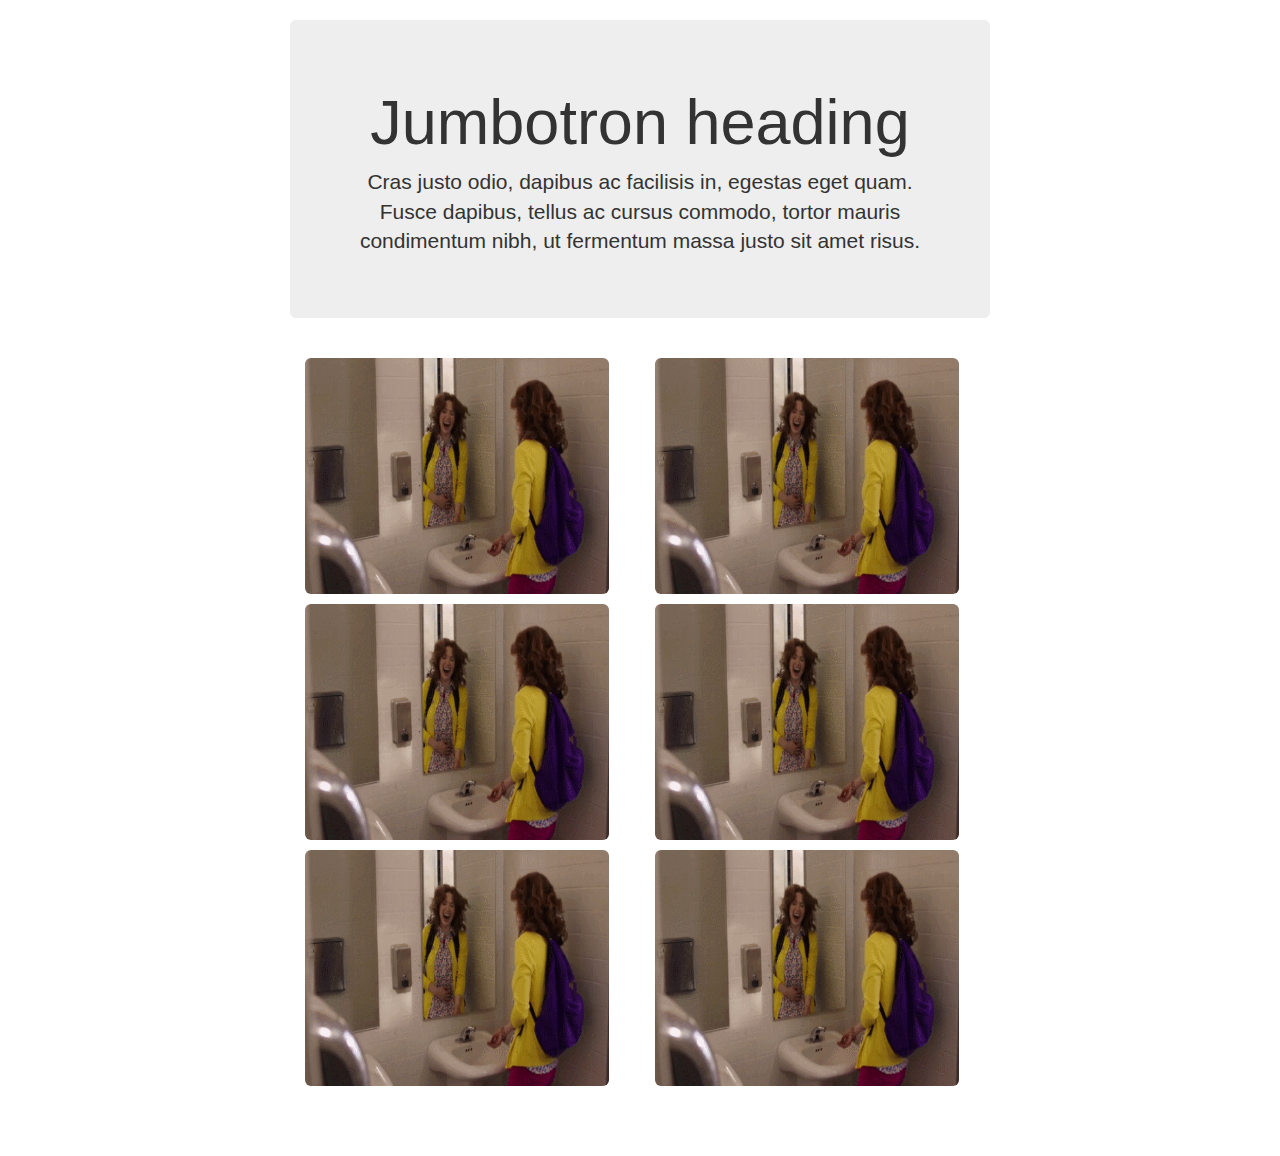
==== index.html @ ec5c8296 "two col" ====
<!DOCTYPE html>
<html lang="en">
  <head>
    <meta charset="utf-8">
    <meta http-equiv="X-UA-Compatible" content="IE=edge">
    <meta name="viewport" content="width=device-width, initial-scale=1">
    <!-- The above 3 meta tags *must* come first in the head; any other head content must come *after* these tags -->
    <meta name="description" content="">
    <meta name="author" content="">
    <link rel="icon" href="../../favicon.ico">

    <title>Narrow Jumbotron Template for Bootstrap</title>

    <!-- Bootstrap core CSS -->
    <link href="https://maxcdn.bootstrapcdn.com/bootstrap/3.3.7/css/bootstrap.min.css" rel="stylesheet">

    <!-- IE10 viewport hack for Surface/desktop Windows 8 bug -->
    <link href="../../assets/css/ie10-viewport-bug-workaround.css" rel="stylesheet">

    <!-- Custom styles for this template -->
    <link href="jumbotron-narrow.css" rel="stylesheet">

    <!-- Just for debugging purposes. Don't actually copy these 2 lines! -->
    <!--[if lt IE 9]><script src="../../assets/js/ie8-responsive-file-warning.js"></script><![endif]-->
    <script src="../../assets/js/ie-emulation-modes-warning.js"></script>

    <!-- HTML5 shim and Respond.js for IE8 support of HTML5 elements and media queries -->
    <!--[if lt IE 9]>
      <script src="https://oss.maxcdn.com/html5shiv/3.7.3/html5shiv.min.js"></script>
      <script src="https://oss.maxcdn.com/respond/1.4.2/respond.min.js"></script>
    <![endif]-->
  </head>

  <body>

    <div class="container">

      <div class="jumbotron">
        <h1>Jumbotron heading</h1>
        <p class="lead">Cras justo odio, dapibus ac facilisis in, egestas eget quam. Fusce dapibus, tellus ac cursus commodo, tortor mauris condimentum nibh, ut fermentum massa justo sit amet risus.</p>
      </div>

      <div class="row marketing">
        <div class="col-lg-6">
          <p><img src="test.gif" class="img-rounded" alt="washing" width="304" height="236"></p>
          <p><img src="test.gif" class="img-rounded" alt="washing" width="304" height="236"></p>
          <p><img src="test.gif" class="img-rounded" alt="washing" width="304" height="236"></p>
        </div>

        <div class="col-lg-6">
          <p><img src="test.gif" class="img-rounded" alt="washing" width="304" height="236"></p>
          <p><img src="test.gif" class="img-rounded" alt="washing" width="304" height="236"></p>
          <p><img src="test.gif" class="img-rounded" alt="washing" width="304" height="236"></p>
        </div>
      </div>

    </div> <!-- /container -->


    <!-- IE10 viewport hack for Surface/desktop Windows 8 bug -->
    <script src="../../assets/js/ie10-viewport-bug-workaround.js"></script>
  </body>
</html>
---- jumbotron-narrow.css ----
/* Space out content a bit */
body {
  padding-top: 20px;
  padding-bottom: 20px;
}

/* Everything but the jumbotron gets side spacing for mobile first views */
.header,
.marketing,
.footer {
  padding-right: 15px;
  padding-left: 15px;
}

/* Custom page header */
.header {
  padding-bottom: 20px;
  border-bottom: 1px solid #e5e5e5;
}
/* Make the masthead heading the same height as the navigation */
.header h3 {
  margin-top: 0;
  margin-bottom: 0;
  line-height: 40px;
}

/* Custom page footer */
.footer {
  padding-top: 19px;
  color: #777;
  border-top: 1px solid #e5e5e5;
}

/* Customize container */
@media (min-width: 768px) {
  .container {
    max-width: 730px;
  }
}
.container-narrow > hr {
  margin: 30px 0;
}

/* Main marketing message and sign up button */
.jumbotron {
  text-align: center;
  border-bottom: 1px solid #e5e5e5;
}
.jumbotron .btn {
  padding: 14px 24px;
  font-size: 21px;
}

/* Supporting marketing content */
.marketing {
  margin: 40px 0;
}
.marketing p + h4 {
  margin-top: 28px;
}

/* Responsive: Portrait tablets and up */
@media screen and (min-width: 768px) {
  /* Remove the padding we set earlier */
  .header,
  .marketing,
  .footer {
    padding-right: 0;
    padding-left: 0;
  }
  /* Space out the masthead */
  .header {
    margin-bottom: 30px;
  }
  /* Remove the bottom border on the jumbotron for visual effect */
  .jumbotron {
    border-bottom: 0;
  }
}
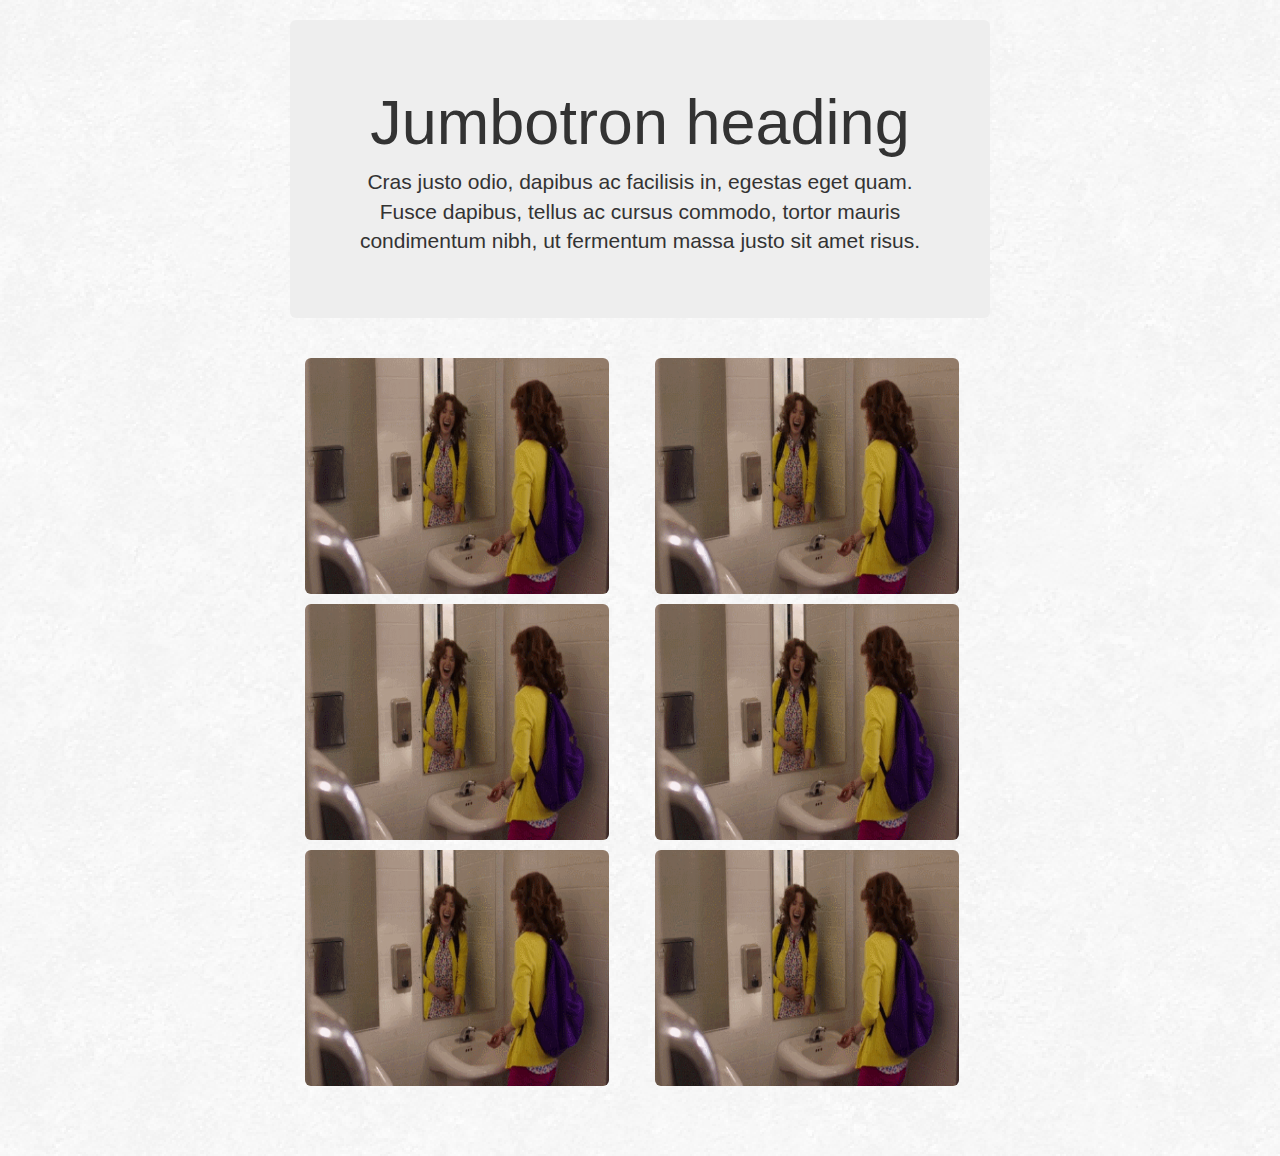
==== commit 5cd0593a: "wawht" ====
--- a/index.html
+++ b/index.html
@@ -31,6 +31,7 @@
     <![endif]-->
   </head>
 
+  
   <body>
 
     <div class="container">
--- a/jumbotron-narrow.css
+++ b/jumbotron-narrow.css
@@ -2,6 +2,7 @@
 body {
   padding-top: 20px;
   padding-bottom: 20px;
+  background-image: url("bg.png");
 }
 
 /* Everything but the jumbotron gets side spacing for mobile first views */
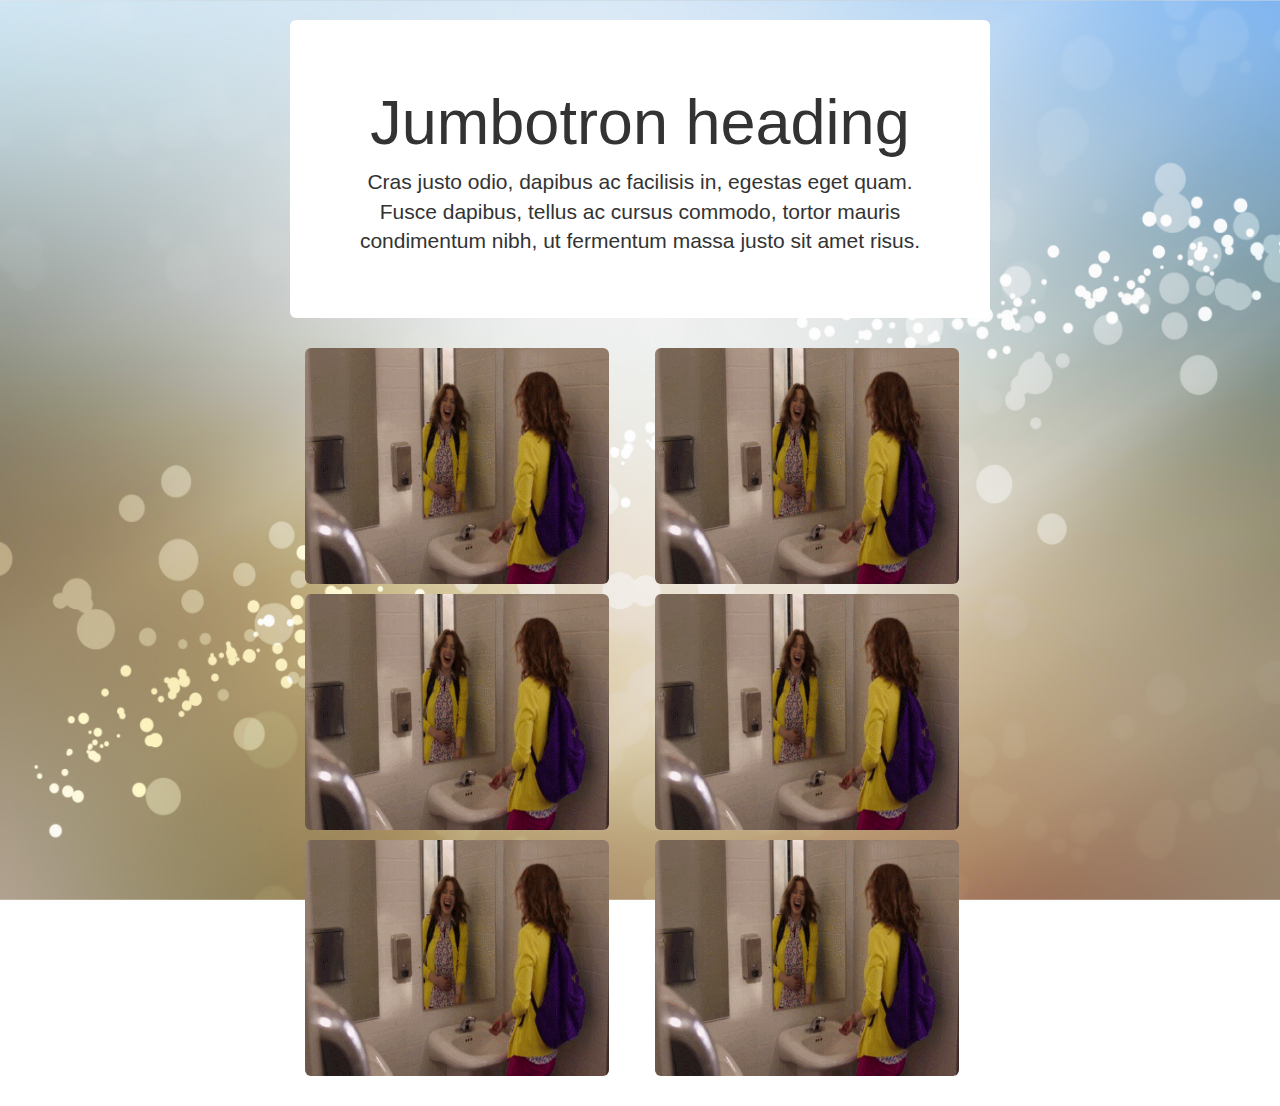
==== commit bc9c27c7: "added fixed background" ====
--- a/index.html
+++ b/index.html
@@ -33,7 +33,7 @@
 
   
   <body>
-
+     <img src="Stripe Blurred Backgrounds-8.jpg" class="bg">
     <div class="container">
 
       <div class="jumbotron">
@@ -54,9 +54,10 @@
           <p><img src="test.gif" class="img-rounded" alt="washing" width="304" height="236"></p>
         </div>
       </div>
-
+	  
+	
     </div> <!-- /container -->
-
+   
 
     <!-- IE10 viewport hack for Surface/desktop Windows 8 bug -->
     <script src="../../assets/js/ie10-viewport-bug-workaround.js"></script>
--- a/jumbotron-narrow.css
+++ b/jumbotron-narrow.css
@@ -2,15 +2,33 @@
 body {
   padding-top: 20px;
   padding-bottom: 20px;
-  background-image: url("bg.png");
+  #background-image: url("Stripe Blurred Backgrounds-8.jpg");
+  #background-color: #000033;
 }
+
+img.bg {
+  /* Set rules to fill background */
+  min-height: 100%;
+  min-width: 100%;
+	
+  /* Set up proportionate scaling */
+  width: 100%;
+  height: auto;
+	
+  /* Set up positioning */
+  position: fixed;
+  top: 0;
+  left: 0;
+  z-index: -1;
+}
+
 
 /* Everything but the jumbotron gets side spacing for mobile first views */
 .header,
 .marketing,
 .footer {
-  padding-right: 15px;
-  padding-left: 15px;
+  padding-right: 0px;
+  padding-left: 0px;
 }
 
 /* Custom page header */
@@ -46,6 +64,7 @@
 .jumbotron {
   text-align: center;
   border-bottom: 1px solid #e5e5e5;
+  background-color: white;
 }
 .jumbotron .btn {
   padding: 14px 24px;
@@ -54,7 +73,7 @@
 
 /* Supporting marketing content */
 .marketing {
-  margin: 40px 0;
+  margin: 0px 0;
 }
 .marketing p + h4 {
   margin-top: 28px;
@@ -69,6 +88,10 @@
     padding-right: 0;
     padding-left: 0;
   }
+  img.bg {
+	#left: 50%;
+    #margin-left: -768px;   /* 50% */
+  }
   /* Space out the masthead */
   .header {
     margin-bottom: 30px;
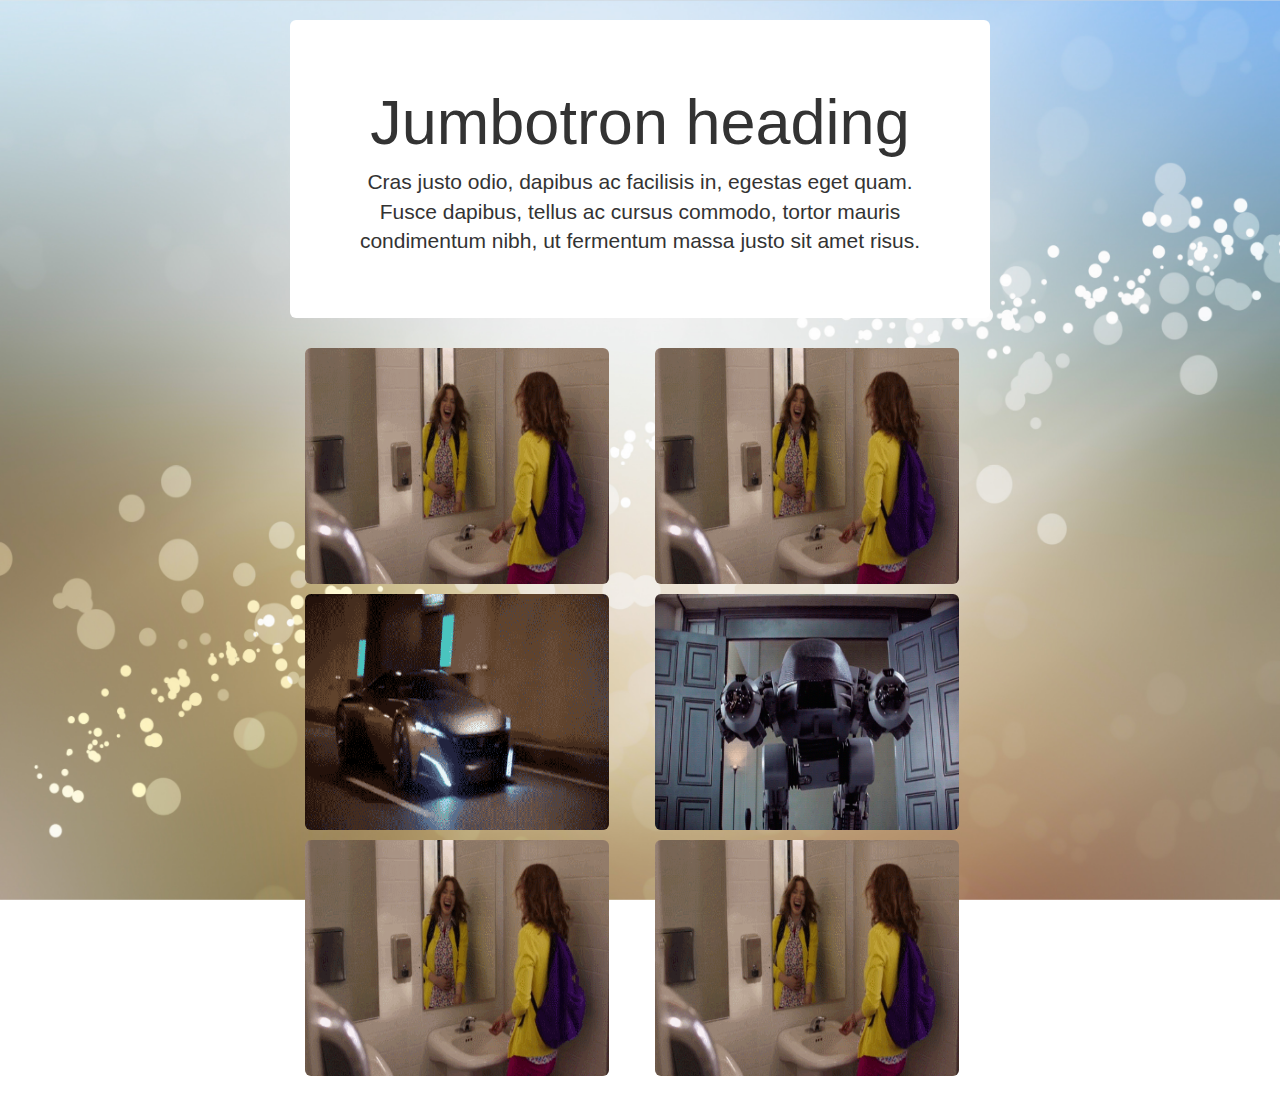
==== commit 05a64733: "adding some picture" ====
--- a/index.html
+++ b/index.html
@@ -43,15 +43,15 @@
 
       <div class="row marketing">
         <div class="col-lg-6">
-          <p><img src="test.gif" class="img-rounded" alt="washing" width="304" height="236"></p>
-          <p><img src="test.gif" class="img-rounded" alt="washing" width="304" height="236"></p>
-          <p><img src="test.gif" class="img-rounded" alt="washing" width="304" height="236"></p>
+          <p><a href="washing.html"><img src="test.gif" class="img-rounded" alt="washing" width="304" height="236"></a></p>
+		  <p><a href="cars.html"><img src="car.gif" class="img-rounded" alt="washing" width="304" height="236"></a></p>
+		  <p><a href="colorblind.html"><img src="test.gif" class="img-rounded" alt="washing" width="304" height="236"></a></p>
         </div>
 
         <div class="col-lg-6">
-          <p><img src="test.gif" class="img-rounded" alt="washing" width="304" height="236"></p>
-          <p><img src="test.gif" class="img-rounded" alt="washing" width="304" height="236"></p>
-          <p><img src="test.gif" class="img-rounded" alt="washing" width="304" height="236"></p>
+		  <p><a href="doors.html"><img src="test.gif" class="img-rounded" alt="washing" width="304" height="236"></a></p>
+		  <p><a href="predictions.html"><img src="crime.gif" class="img-rounded" alt="washing" width="304" height="236"></a></p>
+		  <p><a href="bankloan.html"><img src="test.gif" class="img-rounded" alt="washing" width="304" height="236"></a></p>
         </div>
       </div>
 	  
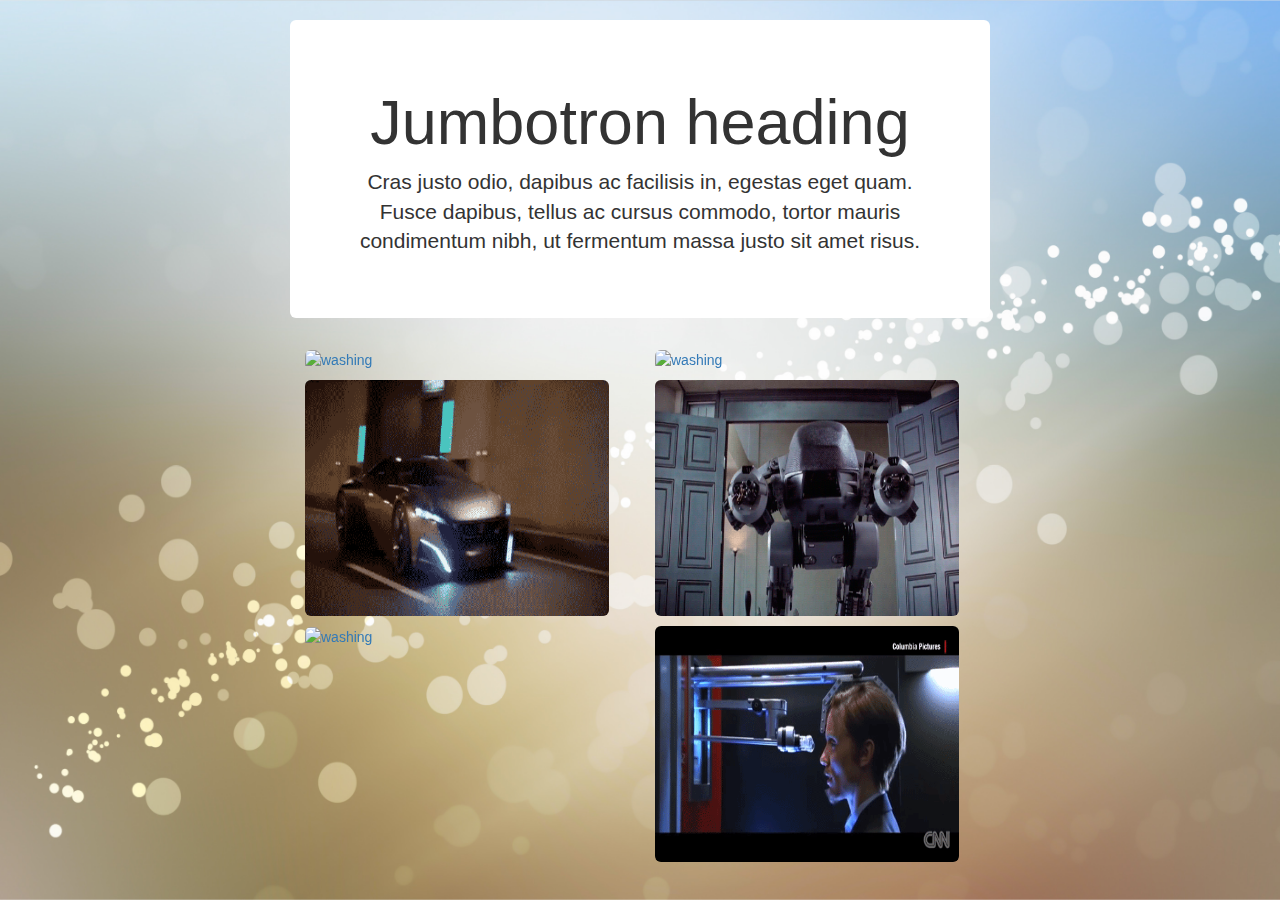
==== commit e53b1820: "adding stuff" ====
--- a/index.html
+++ b/index.html
@@ -43,15 +43,15 @@
 
       <div class="row marketing">
         <div class="col-lg-6">
-          <p><a href="washing.html"><img src="test.gif" class="img-rounded" alt="washing" width="304" height="236"></a></p>
+          <p><a href="washing.html"><img src="handwash.gif" class="img-rounded" alt="washing" width="304" height="236"></a></p>
 		  <p><a href="cars.html"><img src="car.gif" class="img-rounded" alt="washing" width="304" height="236"></a></p>
-		  <p><a href="colorblind.html"><img src="test.gif" class="img-rounded" alt="washing" width="304" height="236"></a></p>
+		  <p><a href="colorblind.html"><img src="line.gif" class="img-rounded" alt="washing" width="304" height="236"></a></p>
         </div>
 
         <div class="col-lg-6">
-		  <p><a href="doors.html"><img src="test.gif" class="img-rounded" alt="washing" width="304" height="236"></a></p>
+		  <p><a href="doors.html"><img src="door.gif" class="img-rounded" alt="washing" width="304" height="236"></a></p>
 		  <p><a href="predictions.html"><img src="crime.gif" class="img-rounded" alt="washing" width="304" height="236"></a></p>
-		  <p><a href="bankloan.html"><img src="test.gif" class="img-rounded" alt="washing" width="304" height="236"></a></p>
+		  <p><a href="bankloan.html"><img src="eyes.gif" class="img-rounded" alt="washing" width="304" height="236"></a></p>
         </div>
       </div>
 	  
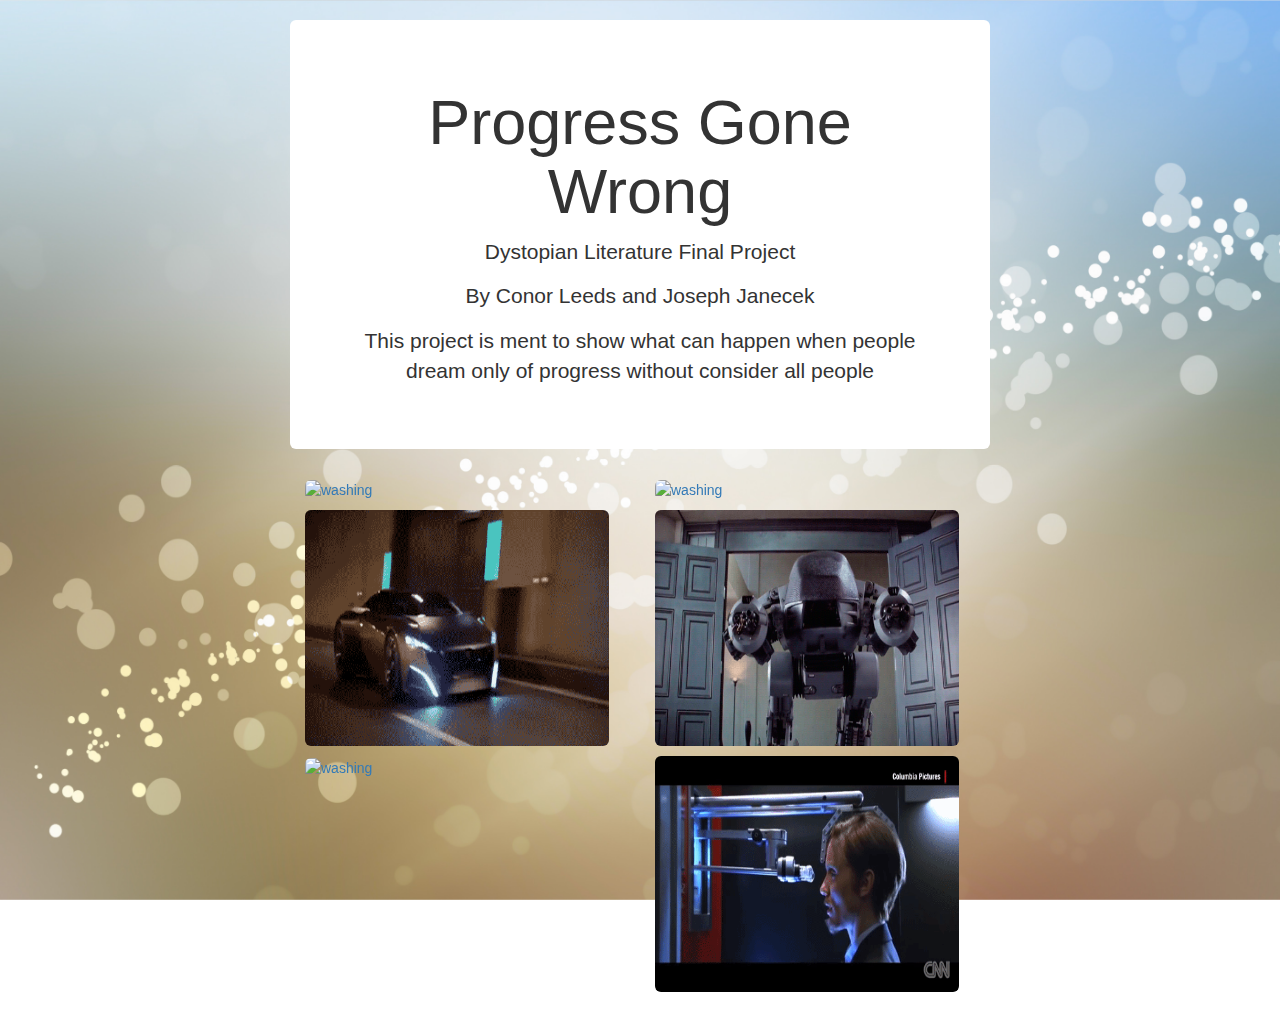
==== commit f323105b: "done" ====
--- a/index.html
+++ b/index.html
@@ -37,8 +37,10 @@
     <div class="container">
 
       <div class="jumbotron">
-        <h1>Jumbotron heading</h1>
-        <p class="lead">Cras justo odio, dapibus ac facilisis in, egestas eget quam. Fusce dapibus, tellus ac cursus commodo, tortor mauris condimentum nibh, ut fermentum massa justo sit amet risus.</p>
+        <h1>Progress Gone Wrong</h1>
+        <p class="lead">Dystopian Literature Final Project</p>
+		<p> By Conor Leeds and Joseph Janecek</p>
+		<p>This project is ment to show what can happen when people dream only of progress without consider all people</p>
       </div>
 
       <div class="row marketing">
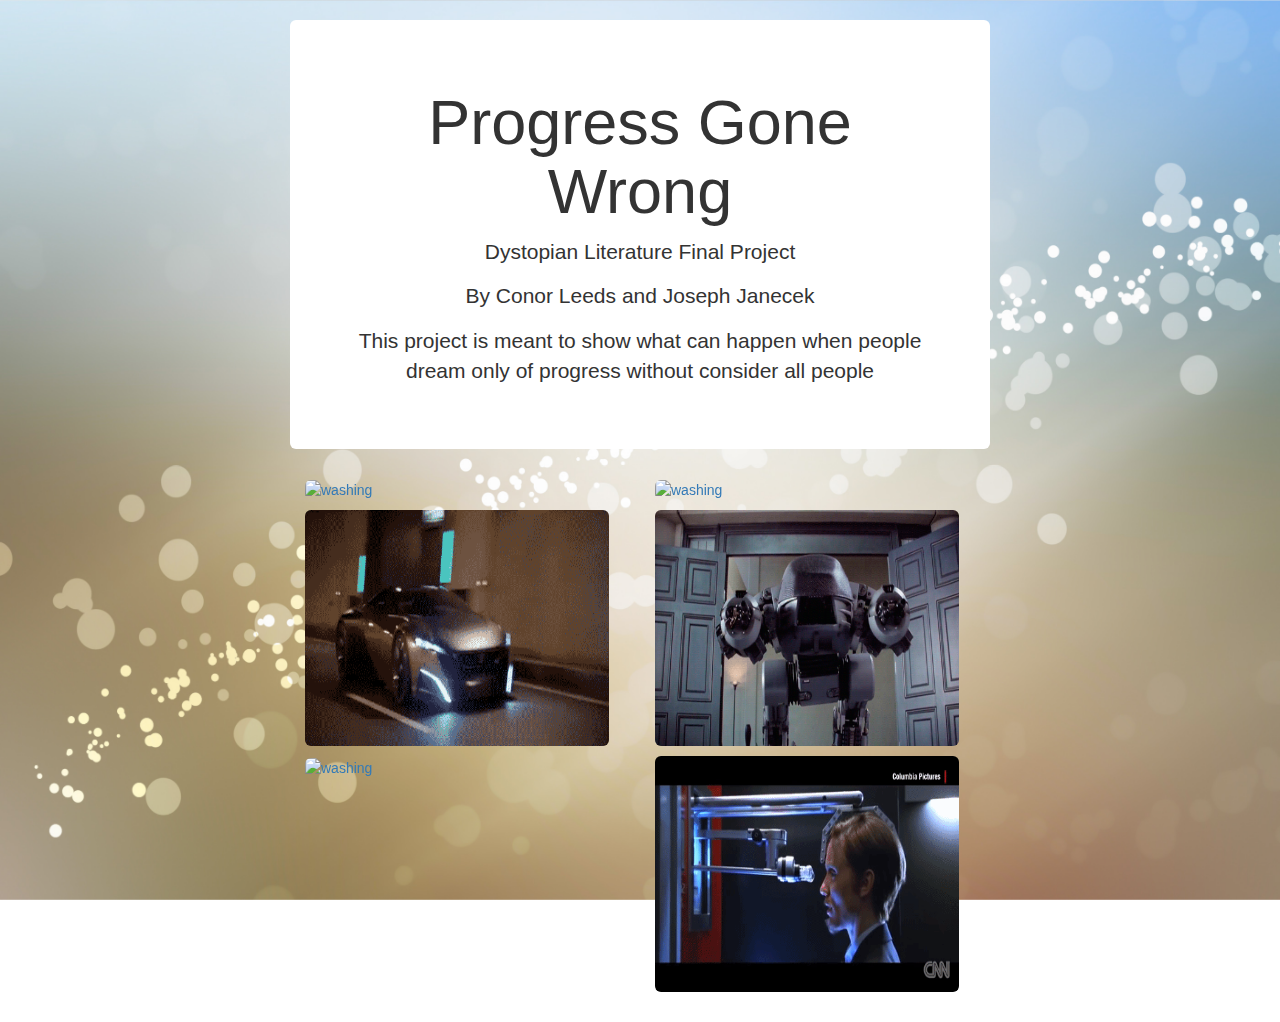
==== commit 4e04b27f: "sp" ====
--- a/index.html
+++ b/index.html
@@ -40,7 +40,7 @@
         <h1>Progress Gone Wrong</h1>
         <p class="lead">Dystopian Literature Final Project</p>
 		<p> By Conor Leeds and Joseph Janecek</p>
-		<p>This project is ment to show what can happen when people dream only of progress without consider all people</p>
+		<p>This project is meant to show what can happen when people dream only of progress without consider all people</p>
       </div>
 
       <div class="row marketing">
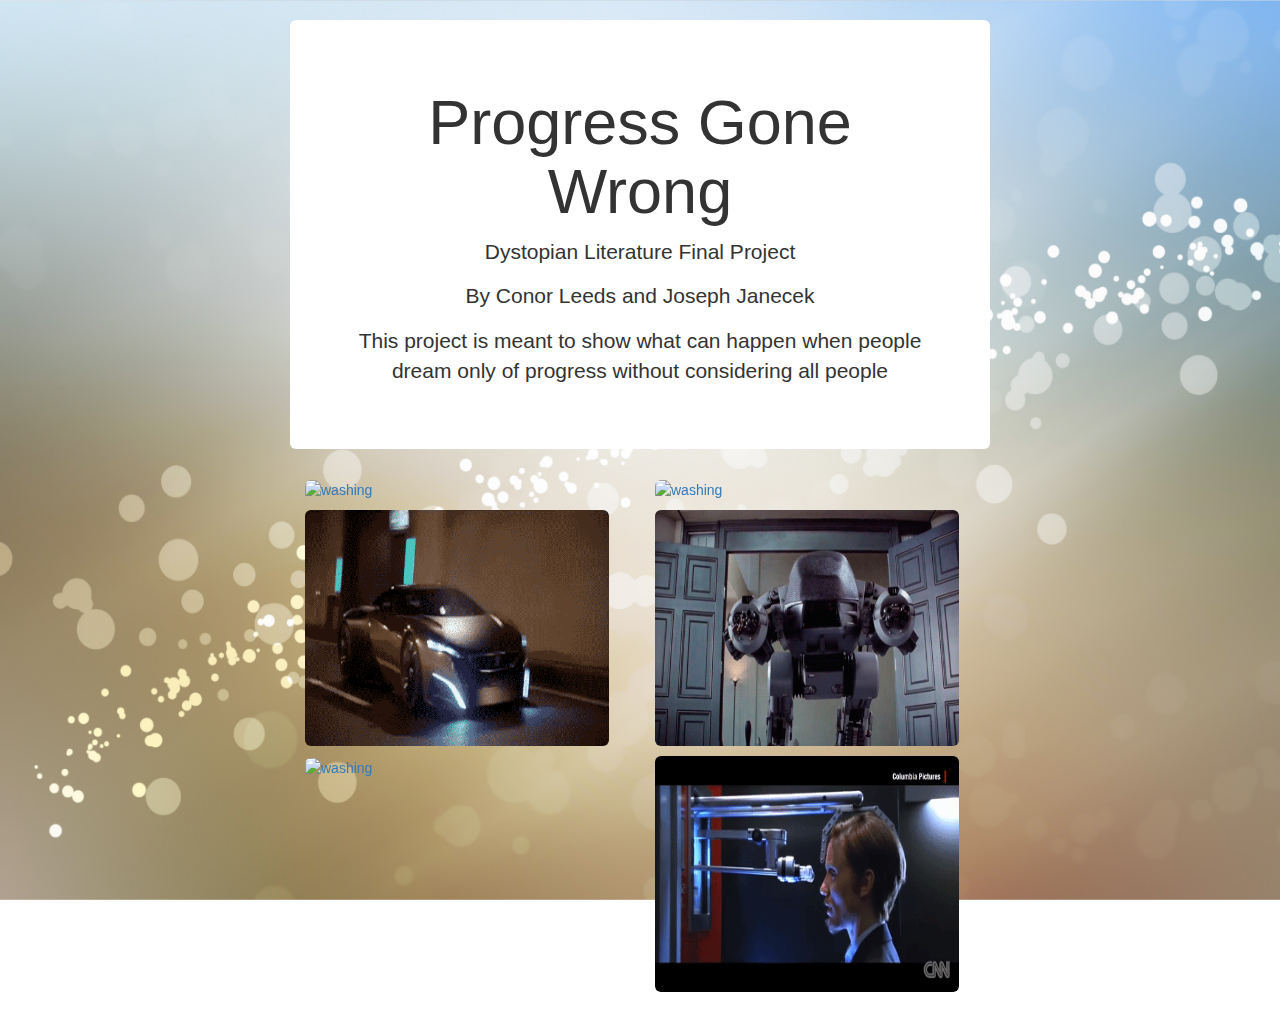
==== commit 65106a79: "sp" ====
--- a/index.html
+++ b/index.html
@@ -40,7 +40,7 @@
         <h1>Progress Gone Wrong</h1>
         <p class="lead">Dystopian Literature Final Project</p>
 		<p> By Conor Leeds and Joseph Janecek</p>
-		<p>This project is meant to show what can happen when people dream only of progress without consider all people</p>
+		<p>This project is meant to show what can happen when people dream only of progress without considering all people</p>
       </div>
 
       <div class="row marketing">
